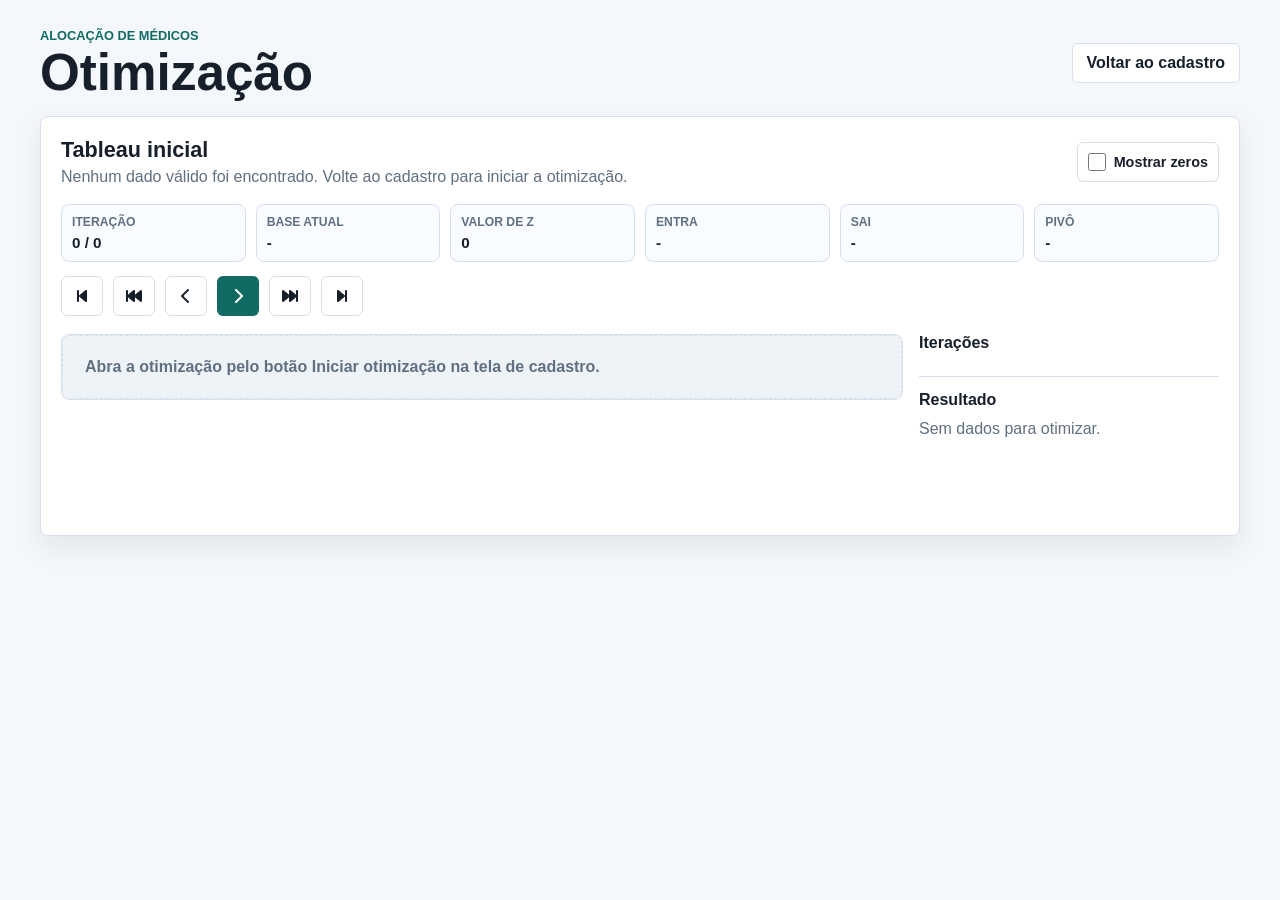
==== optimization.html @ 03316adb "feat: table" ====
<!doctype html>
<html lang="pt-BR">
  <head>
    <meta charset="utf-8">
    <meta name="viewport" content="width=device-width, initial-scale=1">
    <title>Simplex Didático - Otimização</title>
    <link rel="stylesheet" href="styles.css">
    <link rel="stylesheet" href="https://cdnjs.cloudflare.com/ajax/libs/font-awesome/6.5.1/css/all.min.css" crossorigin="anonymous" referrerpolicy="no-referrer" />
  </head>
  <body>
    <main class="app-shell optimization-page">
      <header class="app-header">
        <div>
          <p class="eyebrow">Alocação de médicos</p>
          <h1>Otimização</h1>
        </div>
        <div class="header-actions" aria-label="Ações principais">
          <button class="secondary-button" type="button" id="backButton">Voltar ao cadastro</button>
        </div>
      </header>

      <section class="editor-panel optimization-panel" aria-labelledby="tableauTitle">
        <div class="section-heading">
          <div>
            <h2 id="tableauTitle">Tableau inicial</h2>
            <p id="optimizationStatus" aria-live="polite">Gerando tabela do Simplex.</p>
          </div>
          <label class="toggle-control" for="showZerosToggle">
            <input id="showZerosToggle" type="checkbox">
            <span>Mostrar zeros</span>
          </label>
        </div>

        <div class="simplex-summary" aria-label="Resumo da iteração">
          <div class="summary-item">
            <span>Iteração</span>
            <strong id="iterationCounter">0 / 0</strong>
          </div>
          <div class="summary-item">
            <span>Base atual</span>
            <strong id="baseSummary">-</strong>
          </div>
          <div class="summary-item">
            <span>Valor de Z</span>
            <strong id="objectiveValue">0</strong>
          </div>
          <div class="summary-item">
            <span>Entra</span>
            <strong id="enteringVariable">-</strong>
          </div>
          <div class="summary-item">
            <span>Sai</span>
            <strong id="leavingVariable">-</strong>
          </div>
          <div class="summary-item">
            <span>Pivô</span>
            <strong id="pivotInfo">-</strong>
          </div>
        </div>

        <div class="iteration-controls" aria-label="Navegação entre iterações">
          <button class="secondary-button icon-button" type="button" id="firstIterationButton" aria-label="Primeiro passo">
            <i class="fa-solid fa-backward-step" aria-hidden="true"></i>
          </button>
          <button class="secondary-button icon-button" type="button" id="previousTableauButton" aria-label="Iteração anterior">
            <i class="fa-solid fa-backward-fast" aria-hidden="true"></i>
          </button>
          <button class="secondary-button icon-button" type="button" id="previousStepButton" aria-label="Subpasso anterior">
            <i class="fa-solid fa-chevron-left" aria-hidden="true"></i>
          </button>
          <button class="primary-button icon-button" type="button" id="nextStepButton" aria-label="Próximo subpasso">
            <i class="fa-solid fa-chevron-right" aria-hidden="true"></i>
          </button>
          <button class="secondary-button icon-button" type="button" id="nextTableauButton" aria-label="Próxima iteração">
            <i class="fa-solid fa-forward-fast" aria-hidden="true"></i>
          </button>
          <button class="secondary-button icon-button" type="button" id="lastIterationButton" aria-label="Último passo">
            <i class="fa-solid fa-forward-step" aria-hidden="true"></i>
          </button>
        </div>

        <div class="optimization-layout">
          <div id="tableauContainer" class="optimization-table-shell"></div>

          <aside class="iteration-panel" aria-label="Iterações e resultado">
            <section aria-labelledby="iterationsTitle">
              <h3 id="iterationsTitle">Iterações</h3>
              <div id="iterationList" class="iteration-list"></div>
            </section>

            <section class="result-panel" aria-labelledby="resultTitle">
              <h3 id="resultTitle">Resultado</h3>
              <div id="resultPanel" class="result-content">Aguardando execução do algoritmo.</div>
            </section>
          </aside>
        </div>
      </section>
    </main>

    <script src="simplex-engine.js"></script>
    <script src="optimization.js"></script>
  </body>
</html>
---- styles.css ----
:root {
  --bg: #f4f7fb;
  --surface: #ffffff;
  --surface-muted: #eef3f8;
  --text: #17202a;
  --muted: #607080;
  --line: #d7e0ea;
  --primary: #126b63;
  --primary-dark: #0d534d;
  --header-bg: #d9eee9;
  --header-border: #9fcfc5;
  --danger: #b42318;
  --danger-bg: #fff0ee;
  --warning-bg: #fff7e6;
  --success: #137333;
  --shadow: 0 12px 28px rgba(23, 32, 42, 0.08);
  font-family: Inter, "Segoe UI", Arial, sans-serif;
}

* {
  box-sizing: border-box;
}

body {
  margin: 0;
  min-height: 100vh;
  background: var(--bg);
  color: var(--text);
}

button,
input,
select {
  font: inherit;
}

button {
  cursor: pointer;
}

.app-shell {
  width: min(1440px, calc(100% - 32px));
  margin: 0 auto;
  padding: 28px 0;
}

.app-header,
.section-heading,
.json-heading {
  display: flex;
  align-items: center;
  justify-content: space-between;
  gap: 16px;
}

.app-header {
  margin-bottom: 18px;
}

.eyebrow {
  margin: 0 0 4px;
  color: var(--primary);
  font-size: 0.8rem;
  font-weight: 700;
  letter-spacing: 0;
  text-transform: uppercase;
}

h1,
h2,
h3,
p {
  margin-top: 0;
}

h1 {
  margin-bottom: 0;
  font-size: clamp(2rem, 4vw, 3.25rem);
  line-height: 1;
}

h2 {
  margin-bottom: 5px;
  font-size: 1.35rem;
}

h3 {
  margin-bottom: 5px;
  font-size: 1rem;
}

.section-heading p {
  margin-bottom: 0;
  color: var(--muted);
}

.compact {
  margin-bottom: 12px;
}

.header-actions {
  display: flex;
  flex-wrap: wrap;
  justify-content: flex-end;
  gap: 10px;
}

.json-actions {
  display: flex;
  flex-wrap: wrap;
  justify-content: flex-end;
  gap: 10px;
}

.primary-button,
.secondary-button,
.danger-button {
  min-height: 40px;
  border: 1px solid transparent;
  border-radius: 6px;
  padding: 9px 14px;
  font-weight: 700;
}

.primary-button {
  background: var(--primary);
  color: #ffffff;
}

.primary-button:hover,
.primary-button:focus-visible {
  background: var(--primary-dark);
}

.primary-button:disabled {
  cursor: not-allowed;
  background: #9eb9b5;
}

.secondary-button {
  background: var(--surface);
  border-color: var(--line);
  color: var(--text);
}

.secondary-button:hover,
.secondary-button:focus-visible {
  border-color: var(--primary);
  color: var(--primary);
}

.danger-button {
  background: var(--danger-bg);
  color: var(--danger);
}

.danger-button:hover,
.danger-button:focus-visible {
  border-color: var(--danger);
}

.workspace {
  display: grid;
  grid-template-columns: minmax(0, 1.45fr) minmax(360px, 0.95fr);
  gap: 18px;
  align-items: start;
}

.editor-panel,
.preview-panel {
  border: 1px solid var(--line);
  border-radius: 8px;
  background: var(--surface);
  box-shadow: var(--shadow);
  padding: 20px;
}

.preview-panel {
  position: sticky;
  top: 18px;
}

.optimization-start {
  display: grid;
  gap: 14px;
  margin-top: 18px;
  border-top: 1px solid var(--line);
  padding-top: 16px;
}

.optimization-start p {
  margin: 0;
  color: var(--muted);
  line-height: 1.5;
}

.optimization-page {
  width: min(1200px, calc(100% - 32px));
}

.optimization-panel {
  min-height: 420px;
}

.toggle-control {
  display: inline-flex;
  align-items: center;
  gap: 8px;
  min-height: 40px;
  padding: 8px 10px;
  border: 1px solid var(--line);
  border-radius: 6px;
  background: var(--surface);
  color: var(--text);
  font-size: 0.9rem;
  font-weight: 700;
}

.toggle-control input {
  width: 18px;
  min-width: 18px;
  height: 18px;
  margin: 0;
  accent-color: var(--primary);
}

.simplex-summary {
  display: grid;
  grid-template-columns: repeat(6, minmax(0, 1fr));
  gap: 10px;
  margin-top: 18px;
}

.summary-item {
  min-width: 0;
  border: 1px solid var(--line);
  border-radius: 8px;
  background: #f8fbff;
  padding: 10px;
}

.summary-item span {
  display: block;
  margin-bottom: 5px;
  color: var(--muted);
  font-size: 0.76rem;
  font-weight: 800;
  text-transform: uppercase;
}

.summary-item strong {
  display: block;
  overflow: hidden;
  color: var(--text);
  font-size: 0.95rem;
  text-overflow: ellipsis;
  white-space: nowrap;
}

.iteration-controls {
  display: flex;
  flex-wrap: wrap;
  gap: 10px;
  margin-top: 14px;
}

.iteration-controls button {
  display: inline-flex;
  align-items: center;
  justify-content: center;
  min-width: 42px;
  width: 42px;
  height: 40px;
  padding: 0;
}

.iteration-controls i {
  font-size: 0.95rem;
  line-height: 1;
}

.optimization-layout {
  display: grid;
  grid-template-columns: minmax(0, 1fr) minmax(240px, 300px);
  gap: 16px;
  align-items: start;
}

.optimization-table-shell {
  overflow-x: auto;
  margin-top: 18px;
  border: 1px solid var(--line);
  border-radius: 8px;
}

.optimization-table-shell table {
  width: max-content;
  min-width: 100%;
  border-collapse: collapse;
  table-layout: fixed;
}

.simplex-table th,
.simplex-table td {
  border-bottom: 1px solid rgba(215, 224, 234, 0.8);
  padding: 10px;
  text-align: right;
  vertical-align: middle;
  white-space: nowrap;
}

.simplex-table th {
  background: var(--header-bg);
  color: var(--primary-dark);
  font-size: 0.82rem;
  font-weight: 800;
}

.simplex-table tbody tr:last-child td {
  border-bottom: 0;
}

.simplex-table .pivot-column {
  background: #fff7e6;
}

.simplex-table .pivot-row {
  background: #eef7ff;
}

.simplex-table .pivot-cell {
  background: #ffe2a8;
  color: #7a3f00;
  font-weight: 900;
  outline: 2px solid #d97706;
  outline-offset: -2px;
}

.simplex-table .leaving-base {
  background: #fff0ee;
  color: var(--danger);
  font-weight: 900;
}

.simplex-table th:first-child,
.simplex-table td:first-child {
  position: sticky;
  left: 0;
  z-index: 2;
  background: var(--surface);
  text-align: left;
  box-shadow: 8px 0 12px rgba(23, 32, 42, 0.06);
}

.simplex-table th:first-child {
  z-index: 4;
  background: var(--header-bg);
}

.simplex-table th:first-child::after,
.simplex-table td:first-child::after {
  position: absolute;
  top: 0;
  right: 0;
  bottom: 0;
  z-index: 1;
  width: 1px;
  background: rgba(215, 224, 234, 0.8);
  content: "";
}

.simplex-table .solution-column {
  position: sticky;
  right: 0;
  z-index: 2;
  background: var(--surface);
  box-shadow: -8px 0 12px rgba(23, 32, 42, 0.06);
}

.simplex-table th.solution-column {
  z-index: 4;
  background: var(--header-bg);
}

.simplex-table .solution-column::before {
  position: absolute;
  top: 0;
  bottom: 0;
  left: 0;
  z-index: 1;
  width: 1px;
  background: rgba(215, 224, 234, 0.8);
  content: "";
}

.simplex-table sub {
  font-size: 0.72em;
  line-height: 0;
}

.simplex-table td:first-child span {
  display: block;
  overflow: hidden;
  margin-top: 3px;
  color: var(--muted);
  font-size: 0.78rem;
  font-weight: 600;
  text-overflow: ellipsis;
}

.simplex-table .objective-row td {
  background: #f8fbff;
  font-weight: 800;
}

.simplex-table .objective-row td:first-child,
.simplex-table .objective-row .solution-column {
  background: #f8fbff;
}

.iteration-panel {
  display: grid;
  gap: 16px;
  margin-top: 18px;
}

.iteration-panel h3 {
  margin-bottom: 8px;
}

.iteration-list {
  display: grid;
  gap: 8px;
}

.iteration-card {
  overflow: hidden;
  border: 1px solid var(--line);
  border-radius: 8px;
  background: var(--surface);
}

.iteration-card.is-active {
  border-color: var(--primary);
}

.iteration-card-title {
  display: flex;
  align-items: center;
  justify-content: space-between;
  gap: 10px;
  width: 100%;
  min-height: 0;
  border: 0;
  border-bottom: 1px solid var(--line);
  background: #f8fbff;
  padding: 9px 10px;
  text-align: left;
}

.iteration-card-title strong,
.iteration-card-title span,
.substep-item {
  overflow: hidden;
  text-overflow: ellipsis;
  white-space: nowrap;
}

.iteration-card-title span {
  color: var(--muted);
  font-size: 0.78rem;
  font-weight: 700;
}

.substep-list {
  display: grid;
  gap: 2px;
  padding: 6px;
}

.substep-item {
  width: 100%;
  min-height: 32px;
  border: 0;
  border-radius: 5px;
  background: transparent;
  color: var(--muted);
  font-size: 0.82rem;
  font-weight: 700;
  padding: 7px 8px;
  text-align: left;
}

.substep-item.is-active {
  background: var(--header-bg);
  color: var(--primary-dark);
}

.result-panel {
  border-top: 1px solid var(--line);
  padding-top: 14px;
}

.result-content {
  color: var(--muted);
  line-height: 1.45;
}

.result-content p {
  margin-bottom: 0;
}

.result-badge {
  display: inline-block;
  border-radius: 6px;
  padding: 7px 9px;
  font-weight: 800;
}

.result-badge.success {
  background: #e9f6ee;
  color: var(--success);
}

.result-badge.error {
  background: var(--danger-bg);
  color: var(--danger);
}

.result-list {
  display: grid;
  gap: 8px;
  margin: 12px 0 0;
}

.result-list div {
  display: flex;
  justify-content: space-between;
  gap: 12px;
  border-bottom: 1px solid rgba(215, 224, 234, 0.8);
  padding-bottom: 7px;
}

.result-list dt {
  color: var(--muted);
  font-weight: 700;
}

.result-list dd {
  margin: 0;
  color: var(--text);
  font-weight: 800;
  text-align: right;
}

.empty-state {
  border: 1px dashed var(--line);
  border-radius: 8px;
  background: var(--surface-muted);
  padding: 22px;
}

.empty-state p {
  margin: 0;
  color: var(--muted);
  font-weight: 700;
}

.budget-row {
  margin: 20px 0 26px;
}

.field-row {
  display: grid;
  grid-template-columns: minmax(150px, 220px) minmax(0, 1fr);
  gap: 12px;
  align-items: start;
}

label {
  padding-top: 10px;
  font-weight: 700;
}

input,
select {
  width: 100%;
  min-width: 0;
  height: 40px;
  border: 1px solid var(--line);
  border-radius: 6px;
  background: #ffffff;
  color: var(--text);
  line-height: 40px;
  padding: 0 10px;
}

input[type="number"] {
  appearance: textfield;
  -moz-appearance: textfield;
  padding-right: 10px;
}

input[type="number"]::-webkit-inner-spin-button,
input[type="number"]::-webkit-outer-spin-button {
  margin: 0;
  appearance: none;
  -webkit-appearance: none;
}

select {
  appearance: auto;
  line-height: normal;
  padding: 0 34px 0 12px;
}

input:focus,
select:focus {
  border-color: var(--primary);
  outline: 3px solid rgba(18, 107, 99, 0.16);
}

input.is-invalid,
select.is-invalid {
  border-color: var(--danger);
}

.field-control {
  position: relative;
}

.field-error {
  position: absolute;
  left: 0;
  top: calc(100% + 8px);
  z-index: 20;
  display: none;
  width: max-content;
  max-width: min(280px, calc(100vw - 48px));
  margin: 0;
  border: 1px solid #f4c7c3;
  border-radius: 6px;
  background: var(--danger-bg);
  box-shadow: 0 10px 22px rgba(23, 32, 42, 0.14);
  color: var(--danger);
  font-size: 0.82rem;
  font-weight: 700;
  line-height: 1.35;
  padding: 8px 10px;
}

.field-error::before {
  position: absolute;
  top: -6px;
  left: 14px;
  width: 10px;
  height: 10px;
  border-top: 1px solid #f4c7c3;
  border-left: 1px solid #f4c7c3;
  background: var(--danger-bg);
  content: "";
  transform: rotate(45deg);
}

.field-control:hover .field-error:not(:empty),
.field-control:focus-within .field-error:not(:empty),
.field-control.show-error .field-error:not(:empty) {
  display: block;
}

.toast {
  position: fixed;
  bottom: 20px;
  left: 20px;
  background: var(--danger);
  color: #ffffff;
  padding: 16px 20px;
  border-radius: 6px;
  box-shadow: 0 8px 16px rgba(0, 0, 0, 0.15);
  font-size: 0.95rem;
  z-index: 9999;
  animation: slideIn 0.3s ease-out;
}

@keyframes slideIn {
  from {
    transform: translateX(-100%);
    opacity: 0;
  }
  to {
    transform: translateX(0);
    opacity: 1;
  }
}

.toast.success {
  background: var(--success);
}

.data-section {
  margin-top: 26px;
}

.table-shell {
  overflow-x: auto;
  border: 1px solid var(--line);
  border-radius: 8px;
}

.table-shell table {
  width: 100%;
  border-collapse: collapse;
  table-layout: auto;
  min-width: 620px;
}

.table-shell button {
  display: inline-flex;
  align-items: center;
  justify-content: center;
  min-height: 40px;
  height: 40px;
  padding: 0 12px;
}

.icon-button {
  width: 40px;
  padding: 0;
}

.icon-button i {
  font-size: 1rem;
  line-height: 1;
}

.table-shell tbody tr {
  display: table-row;
  height: 64px;
}

.table-shell th,
.table-shell td {
  position: relative;
  text-align: left;
  padding: 12px;
  border-bottom: 1px solid rgba(215, 224, 234, 0.8);
  vertical-align: middle;
}

.table-shell td {
  display: table-cell;
}

.table-shell input,
.table-shell select {
  height: 40px;
  width: 100%;
}


.table-shell thead th {
  background: var(--header-bg);
  color: var(--primary-dark);
  font-weight: 700;
  letter-spacing: 0.02em;
}

.table-shell tbody tr:last-child td {
  border-bottom: none;
}

.table-shell th:nth-child(1),
.table-shell td:nth-child(1) {
  min-width: 160px;
}

.table-shell th:nth-child(2),
.table-shell td:nth-child(2),
.table-shell th:nth-child(3),
.table-shell td:nth-child(3),
.table-shell th:nth-child(4),
.table-shell td:nth-child(4) {
  width: 90px;
  max-width: 110px;
}

.table-shell th:nth-child(5),
.table-shell td:nth-child(5) {
  min-width: 170px;
}

.table-shell .action-column {
  width: 120px;
  min-width: 120px;
}

.table-shell input {
  padding: 0 12px;
}

.table-shell input[type="number"] {
  padding-right: 12px;
}

.table-shell select {
  padding: 0 34px 0 12px;
}

table {
  width: 100%;
  min-width: 760px;
  border-collapse: collapse;
}

th,
td {
  border-bottom: 1px solid var(--line);
  padding: 10px;
  text-align: left;
  vertical-align: top;
}

th {
  background: var(--surface-muted);
  color: #334155;
  font-size: 0.82rem;
  font-weight: 800;
}

tr:last-child td {
  border-bottom: 0;
}

.action-column {
  width: 92px;
  text-align: center;
}

td.action-column {
  vertical-align: middle;
}

.empty-row {
  color: var(--muted);
  text-align: center;
}

.model-block {
  margin-top: 18px;
  border-top: 1px solid var(--line);
  padding-top: 16px;
}

pre {
  overflow: auto;
  margin: 10px 0 0;
  border: 1px solid var(--line);
  border-radius: 8px;
  background: #0f172a;
  color: #e6edf7;
  padding: 14px;
  line-height: 1.55;
  white-space: pre-wrap;
  word-break: break-word;
}

.json-output {
  max-height: 360px;
}

.copy-status {
  min-height: 20px;
  margin: 8px 0 0;
  color: var(--success);
  font-weight: 700;
}

@media (max-width: 1100px) {
  .workspace {
    grid-template-columns: 1fr;
  }

  .preview-panel {
    position: static;
  }
}

@media (max-width: 720px) {
  .app-shell {
    width: min(100% - 20px, 1440px);
    padding: 18px 0;
  }

  .app-header,
  .section-heading,
  .json-heading {
    align-items: stretch;
    flex-direction: column;
  }

  .header-actions,
  .json-actions,
  .section-heading .primary-button,
  .json-heading .primary-button,
  .json-heading .secondary-button,
  .optimization-start .primary-button,
  .toggle-control,
  .secondary-button {
    width: 100%;
  }

  .toggle-control {
    justify-content: flex-start;
  }

  .simplex-summary {
    grid-template-columns: repeat(2, minmax(0, 1fr));
  }

  .iteration-controls button {
    flex: 1 1 42px;
  }

  .optimization-layout {
    grid-template-columns: 1fr;
  }

  .json-actions {
    flex-direction: column;
  }

  .field-row {
    grid-template-columns: 1fr;
    gap: 6px;
  }

  .table-shell {
    overflow: visible;
    border: 0;
    border-radius: 0;
  }

  .table-shell table,
  .table-shell tbody,
  .table-shell tr,
  .table-shell td {
    display: block;
    width: 100%;
    min-width: 0;
  }

  .table-shell table {
    border-collapse: separate;
  }

  .table-shell thead {
    display: none;
  }

  .table-shell tbody {
    display: grid;
    gap: 12px;
  }

  .table-shell tbody tr {
    height: auto;
    border: 1px solid var(--line);
    border-radius: 8px;
    background: #ffffff;
    overflow: visible;
  }

  .table-shell th:nth-child(n),
  .table-shell td:nth-child(n),
  .table-shell .action-column {
    width: 100%;
    min-width: 0;
    max-width: none;
  }

  .table-shell td {
    display: grid;
    grid-template-columns: minmax(84px, 29%) minmax(0, 1fr);
    gap: 10px;
    align-items: center;
    border-bottom: 1px solid rgba(215, 224, 234, 0.8);
    padding: 10px 12px;
    text-align: left;
  }

  .table-shell td:last-child {
    border-bottom: 0;
  }

  .table-shell td::before {
    color: var(--muted);
    content: attr(data-label);
    font-size: 0.8rem;
    font-weight: 800;
  }

  .table-shell td.string-field,
  .table-shell td.stacked-field {
    grid-template-columns: 1fr;
    gap: 6px;
  }

  .table-shell td.string-field[data-label="Nome"] {
    background: var(--header-bg);
  }

  .table-shell td.string-field[data-label="Nome"]::before {
    color: var(--primary-dark);
  }

  .table-shell td.empty-row {
    display: block;
    border: 1px solid var(--line);
    border-radius: 8px;
    padding: 18px;
    text-align: center;
  }

  .table-shell td.empty-row::before {
    content: none;
  }

  .table-shell input,
  .table-shell select {
    min-width: 0;
  }

  .table-shell .action-column::before {
    justify-self: start;
  }

  .table-shell .action-column {
    justify-items: stretch;
  }

  .table-shell .action-column .icon-button {
    width: 40px;
    justify-self: end;
  }

  .optimization-table-shell {
    overflow-x: auto;
    border: 1px solid var(--line);
    border-radius: 8px;
  }

  .optimization-table-shell table,
  .optimization-table-shell thead,
  .optimization-table-shell tbody,
  .optimization-table-shell tr,
  .optimization-table-shell th,
  .optimization-table-shell td {
    width: auto;
    min-width: 0;
    max-width: none;
  }

  .optimization-table-shell table {
    min-width: 100%;
    border-collapse: collapse;
  }

  .optimization-table-shell thead {
    display: table-header-group;
  }

  .optimization-table-shell tbody {
    display: table-row-group;
  }

  .optimization-table-shell tr {
    display: table-row;
    border: 0;
    border-radius: 0;
  }

  .optimization-table-shell th,
  .optimization-table-shell td {
    display: table-cell;
    padding: 10px;
  }

  .optimization-table-shell th:nth-child(n),
  .optimization-table-shell td:nth-child(n) {
    width: auto;
    min-width: 0;
    max-width: none;
  }

  .optimization-table-shell th:first-child,
  .optimization-table-shell td:first-child {
    min-width: 0;
  }

  .optimization-table-shell td::before {
    content: none;
  }

  label {
    padding-top: 0;
  }

  .editor-panel,
  .preview-panel {
    padding: 16px;
  }
}
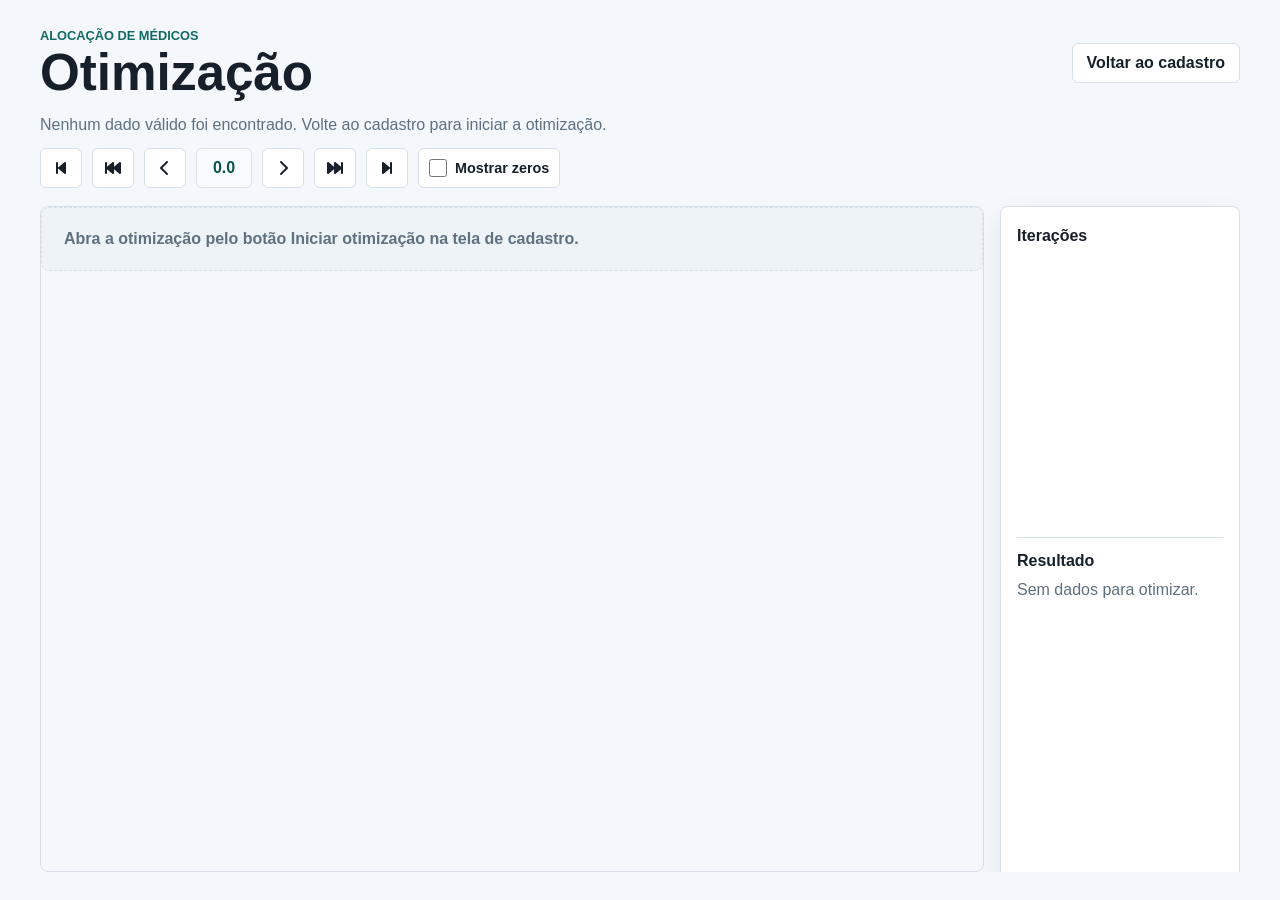
==== commit 79468e32: "style(optimization): refine page layout and restore iteration panel card" ====
--- a/optimization.html
+++ b/optimization.html
@@ -22,61 +22,35 @@
       <section class="editor-panel optimization-panel" aria-labelledby="tableauTitle">
         <div class="section-heading">
           <div>
-            <h2 id="tableauTitle">Tableau inicial</h2>
             <p id="optimizationStatus" aria-live="polite">Gerando tabela do Simplex.</p>
           </div>
+
+        </div>
+
+        <div class="iteration-controls" aria-label="Navegação entre iterações">
+          <button class="secondary-button icon-button" type="button" id="firstIterationButton" aria-label="Primeiro passo" title="Primeiro passo">
+            <i class="fa-solid fa-backward-step" aria-hidden="true"></i>
+          </button>
+          <button class="secondary-button icon-button" type="button" id="previousTableauButton" aria-label="Iteração anterior" title="Iteração anterior">
+            <i class="fa-solid fa-backward-fast" aria-hidden="true"></i>
+          </button>
+          <button class="secondary-button icon-button" type="button" id="previousStepButton" aria-label="Subpasso anterior" title="Subpasso anterior">
+            <i class="fa-solid fa-chevron-left" aria-hidden="true"></i>
+          </button>
+          <div class="step-position" id="iterationCounter" aria-live="polite">0.0</div>
+          <button class="secondary-button icon-button" type="button" id="nextStepButton" aria-label="Próximo subpasso" title="Próximo subpasso">
+            <i class="fa-solid fa-chevron-right" aria-hidden="true"></i>
+          </button>
+          <button class="secondary-button icon-button" type="button" id="nextTableauButton" aria-label="Próxima iteração" title="Próxima iteração">
+            <i class="fa-solid fa-forward-fast" aria-hidden="true"></i>
+          </button>
+          <button class="secondary-button icon-button" type="button" id="lastIterationButton" aria-label="Último passo" title="Último passo">
+            <i class="fa-solid fa-forward-step" aria-hidden="true"></i>
+          </button>
           <label class="toggle-control" for="showZerosToggle">
             <input id="showZerosToggle" type="checkbox">
             <span>Mostrar zeros</span>
           </label>
-        </div>
-
-        <div class="simplex-summary" aria-label="Resumo da iteração">
-          <div class="summary-item">
-            <span>Iteração</span>
-            <strong id="iterationCounter">0 / 0</strong>
-          </div>
-          <div class="summary-item">
-            <span>Base atual</span>
-            <strong id="baseSummary">-</strong>
-          </div>
-          <div class="summary-item">
-            <span>Valor de Z</span>
-            <strong id="objectiveValue">0</strong>
-          </div>
-          <div class="summary-item">
-            <span>Entra</span>
-            <strong id="enteringVariable">-</strong>
-          </div>
-          <div class="summary-item">
-            <span>Sai</span>
-            <strong id="leavingVariable">-</strong>
-          </div>
-          <div class="summary-item">
-            <span>Pivô</span>
-            <strong id="pivotInfo">-</strong>
-          </div>
-        </div>
-
-        <div class="iteration-controls" aria-label="Navegação entre iterações">
-          <button class="secondary-button icon-button" type="button" id="firstIterationButton" aria-label="Primeiro passo">
-            <i class="fa-solid fa-backward-step" aria-hidden="true"></i>
-          </button>
-          <button class="secondary-button icon-button" type="button" id="previousTableauButton" aria-label="Iteração anterior">
-            <i class="fa-solid fa-backward-fast" aria-hidden="true"></i>
-          </button>
-          <button class="secondary-button icon-button" type="button" id="previousStepButton" aria-label="Subpasso anterior">
-            <i class="fa-solid fa-chevron-left" aria-hidden="true"></i>
-          </button>
-          <button class="primary-button icon-button" type="button" id="nextStepButton" aria-label="Próximo subpasso">
-            <i class="fa-solid fa-chevron-right" aria-hidden="true"></i>
-          </button>
-          <button class="secondary-button icon-button" type="button" id="nextTableauButton" aria-label="Próxima iteração">
-            <i class="fa-solid fa-forward-fast" aria-hidden="true"></i>
-          </button>
-          <button class="secondary-button icon-button" type="button" id="lastIterationButton" aria-label="Último passo">
-            <i class="fa-solid fa-forward-step" aria-hidden="true"></i>
-          </button>
         </div>
 
         <div class="optimization-layout">
--- a/styles.css
+++ b/styles.css
@@ -21,11 +21,17 @@
   box-sizing: border-box;
 }
 
+html,
+body {
+  height: 100%;
+}
+
 body {
   margin: 0;
-  min-height: 100vh;
+  min-height: 100%;
   background: var(--bg);
   color: var(--text);
+  overflow: hidden;
 }
 
 button,
@@ -42,6 +48,7 @@
   width: min(1440px, calc(100% - 32px));
   margin: 0 auto;
   padding: 28px 0;
+  overflow: visible;
 }
 
 .app-header,
@@ -196,10 +203,26 @@
 
 .optimization-page {
   width: min(1200px, calc(100% - 32px));
+  height: 100vh;
+  display: flex;
+  flex-direction: column;
+  overflow: hidden;
+}
+
+.editor-panel.optimization-panel {
+  border: none;
+  border-radius: 0;
+  background: transparent;
+  box-shadow: none;
+  padding: 0;
 }
 
 .optimization-panel {
-  min-height: 420px;
+  flex: 1 1 auto;
+  min-height: 0;
+  display: flex;
+  flex-direction: column;
+  overflow: hidden;
 }
 
 .toggle-control {
@@ -224,39 +247,6 @@
   accent-color: var(--primary);
 }
 
-.simplex-summary {
-  display: grid;
-  grid-template-columns: repeat(6, minmax(0, 1fr));
-  gap: 10px;
-  margin-top: 18px;
-}
-
-.summary-item {
-  min-width: 0;
-  border: 1px solid var(--line);
-  border-radius: 8px;
-  background: #f8fbff;
-  padding: 10px;
-}
-
-.summary-item span {
-  display: block;
-  margin-bottom: 5px;
-  color: var(--muted);
-  font-size: 0.76rem;
-  font-weight: 800;
-  text-transform: uppercase;
-}
-
-.summary-item strong {
-  display: block;
-  overflow: hidden;
-  color: var(--text);
-  font-size: 0.95rem;
-  text-overflow: ellipsis;
-  white-space: nowrap;
-}
-
 .iteration-controls {
   display: flex;
   flex-wrap: wrap;
@@ -279,14 +269,32 @@
   line-height: 1;
 }
 
+.step-position {
+  display: inline-flex;
+  align-items: center;
+  justify-content: center;
+  min-width: 56px;
+  height: 40px;
+  border: 1px solid var(--line);
+  border-radius: 6px;
+  background: #f8fbff;
+  color: var(--primary-dark);
+  font-weight: 900;
+  padding: 0 12px;
+}
+
 .optimization-layout {
-  display: grid;
-  grid-template-columns: minmax(0, 1fr) minmax(240px, 300px);
+  display: flex;
   gap: 16px;
-  align-items: start;
+  align-items: stretch;
+  flex: 1 1 0;
+  min-height: 0;
 }
 
 .optimization-table-shell {
+  flex: 1 1 0;
+  min-width: 0;
+  min-height: 0;
   overflow-x: auto;
   margin-top: 18px;
   border: 1px solid var(--line);
@@ -321,19 +329,69 @@
 }
 
 .simplex-table .pivot-column {
-  background: #fff7e6;
+  background: var(--primary);
+  color: #ffffff;
+}
+
+.simplex-table th.pivot-column {
+  background: var(--primary-dark);
+  color: #ffffff;
 }
 
 .simplex-table .pivot-row {
   background: #eef7ff;
 }
 
+.simplex-table .pivot-row.pivot-column,
+.simplex-table .objective-row .pivot-column {
+  background: var(--primary);
+  color: #ffffff;
+}
+
 .simplex-table .pivot-cell {
-  background: #ffe2a8;
-  color: #7a3f00;
+  background: var(--primary-dark);
+  color: #ffffff;
   font-weight: 900;
-  outline: 2px solid #d97706;
+  outline: 2px solid #ffffff;
   outline-offset: -2px;
+}
+
+.simplex-table .has-delta {
+  min-width: 0;
+  padding-top: 16px;
+}
+
+.simplex-table td.has-delta:not(.solution-column) {
+  position: relative;
+}
+
+.cell-current-value {
+  display: inline-block;
+  vertical-align: middle;
+}
+
+.cell-delta {
+  position: absolute;
+  top: 3px;
+  right: 4px;
+  display: inline-block;
+  border-radius: 4px;
+  padding: 1px 4px;
+  font-size: 0.58rem;
+  font-weight: 900;
+  line-height: 1.1;
+  pointer-events: none;
+  vertical-align: middle;
+}
+
+.cell-delta.positive {
+  background: #dff4e8;
+  color: var(--success);
+}
+
+.cell-delta.negative {
+  background: var(--danger-bg);
+  color: var(--danger);
 }
 
 .simplex-table .leaving-base {
@@ -418,10 +476,89 @@
   background: #f8fbff;
 }
 
+.simplex-table .objective-row .pivot-column {
+  background: var(--primary);
+  color: #ffffff;
+}
+
+.simplex-table.has-result-highlight th,
+.simplex-table.has-result-highlight td {
+  transition: background 0.16s ease, color 0.16s ease, opacity 0.16s ease, box-shadow 0.16s ease;
+}
+
+.simplex-table.has-result-highlight .is-result-muted {
+  opacity: 0.28;
+}
+
+.simplex-table.has-result-highlight th.is-result-context,
+.simplex-table.has-result-highlight td.is-result-context {
+  opacity: 1;
+  color: var(--text);
+  font-weight: 700;
+}
+
+.simplex-table.has-result-highlight .solution-column.is-result-highlight {
+  opacity: 1;
+  background: #fff7df;
+  color: var(--text);
+  box-shadow: inset 0 0 0 2px #d99a00;
+  font-weight: 900;
+}
+
+.has-tooltip {
+  cursor: help;
+}
+
+.app-tooltip {
+  position: fixed;
+  z-index: 10000;
+  width: max-content;
+  max-width: 240px;
+  border: 1px solid var(--line);
+  border-radius: 6px;
+  background: var(--text);
+  box-shadow: 0 10px 22px rgba(23, 32, 42, 0.18);
+  color: #ffffff;
+  font-size: 0.78rem;
+  font-weight: 800;
+  line-height: 1.35;
+  opacity: 0;
+  padding: 8px 10px;
+  pointer-events: none;
+  text-align: center;
+  transform: translateY(-4px);
+  transition: opacity 0.16s ease, transform 0.16s ease;
+  white-space: normal;
+}
+
+.app-tooltip.is-visible {
+  opacity: 1;
+  transform: translateY(0);
+}
+
+.app-tooltip-label {
+  margin-top: 3px;
+  font-size: 0.7rem;
+  font-style: italic;
+  font-weight: 600;
+  opacity: 0.82;
+}
+
 .iteration-panel {
   display: grid;
   gap: 16px;
+  height: 100%;
+  max-height: 100%;
   margin-top: 18px;
+  overflow-y: auto;
+  padding: 20px 16px;
+  overscroll-behavior: contain;
+  min-width: 240px;
+  max-width: 300px;
+  border: 1px solid var(--line);
+  border-radius: 8px;
+  background: var(--surface);
+  box-shadow: var(--shadow);
 }
 
 .iteration-panel h3 {
@@ -539,6 +676,21 @@
   gap: 12px;
   border-bottom: 1px solid rgba(215, 224, 234, 0.8);
   padding-bottom: 7px;
+}
+
+.result-item {
+  border-radius: 6px;
+  cursor: pointer;
+  margin: -4px;
+  padding: 4px;
+  outline: 0;
+  transition: background 0.16s ease, box-shadow 0.16s ease;
+}
+
+.result-item:hover,
+.result-item:focus-visible {
+  background: #f8fbff;
+  box-shadow: inset 0 0 0 1px var(--primary);
 }
 
 .result-list dt {
@@ -697,6 +849,10 @@
   background: var(--success);
 }
 
+.toast.info {
+  background: var(--primary);
+}
+
 .data-section {
   margin-top: 26px;
 }
@@ -913,16 +1069,20 @@
     justify-content: flex-start;
   }
 
-  .simplex-summary {
-    grid-template-columns: repeat(2, minmax(0, 1fr));
-  }
-
   .iteration-controls button {
     flex: 1 1 42px;
   }
 
+  .step-position {
+    flex: 1 1 72px;
+  }
+
   .optimization-layout {
     grid-template-columns: 1fr;
+  }
+
+  .iteration-panel {
+    max-height: min(520px, calc(100vh - 140px));
   }
 
   .json-actions {
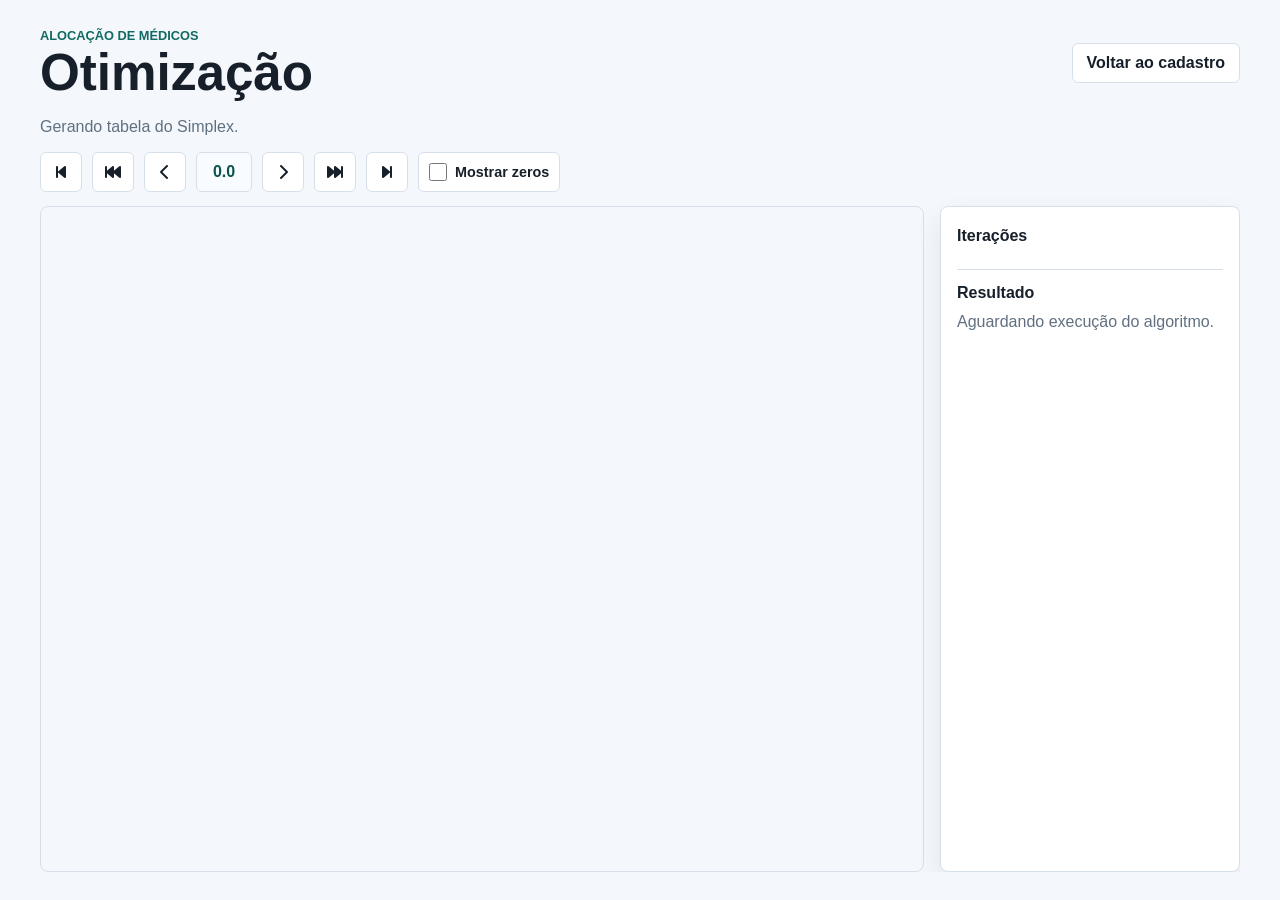
==== commit 545f48b1: "test: default engine" ====
--- a/optimization.html
+++ b/optimization.html
@@ -71,7 +71,8 @@
       </section>
     </main>
 
-    <script src="simplex-engine.js"></script>
-    <script src="optimization.js"></script>
+    <!-- <script src="simplex-engine.js"></script>
+    <script src="optimization.js"></script> -->
+    <!-- <script src="simplex-engine-padrao.js"></script> -->
   </body>
 </html>
--- a/styles.css
+++ b/styles.css
@@ -60,6 +60,10 @@
   gap: 16px;
 }
 
+.section-heading > div {
+  min-width: 0;
+}
+
 .app-header {
   margin-bottom: 18px;
 }
@@ -99,6 +103,11 @@
 .section-heading p {
   margin-bottom: 0;
   color: var(--muted);
+}
+
+#optimizationStatus {
+  line-height: 1.35;
+  overflow-wrap: anywhere;
 }
 
 .compact {
@@ -222,6 +231,7 @@
   min-height: 0;
   display: flex;
   flex-direction: column;
+  gap: 14px;
   overflow: hidden;
 }
 
@@ -251,7 +261,7 @@
   display: flex;
   flex-wrap: wrap;
   gap: 10px;
-  margin-top: 14px;
+  flex: 0 0 auto;
 }
 
 .iteration-controls button {
@@ -295,8 +305,7 @@
   flex: 1 1 0;
   min-width: 0;
   min-height: 0;
-  overflow-x: auto;
-  margin-top: 18px;
+  overflow: auto;
   border: 1px solid var(--line);
   border-radius: 8px;
 }
@@ -304,6 +313,7 @@
 .optimization-table-shell table {
   width: max-content;
   min-width: 100%;
+  height: 100%;
   border-collapse: collapse;
   table-layout: fixed;
 }
@@ -545,11 +555,11 @@
 }
 
 .iteration-panel {
-  display: grid;
+  display: flex;
+  flex-direction: column;
   gap: 16px;
-  height: 100%;
-  max-height: 100%;
-  margin-top: 18px;
+  flex: 0 0 300px;
+  min-height: 0;
   overflow-y: auto;
   padding: 20px 16px;
   overscroll-behavior: contain;
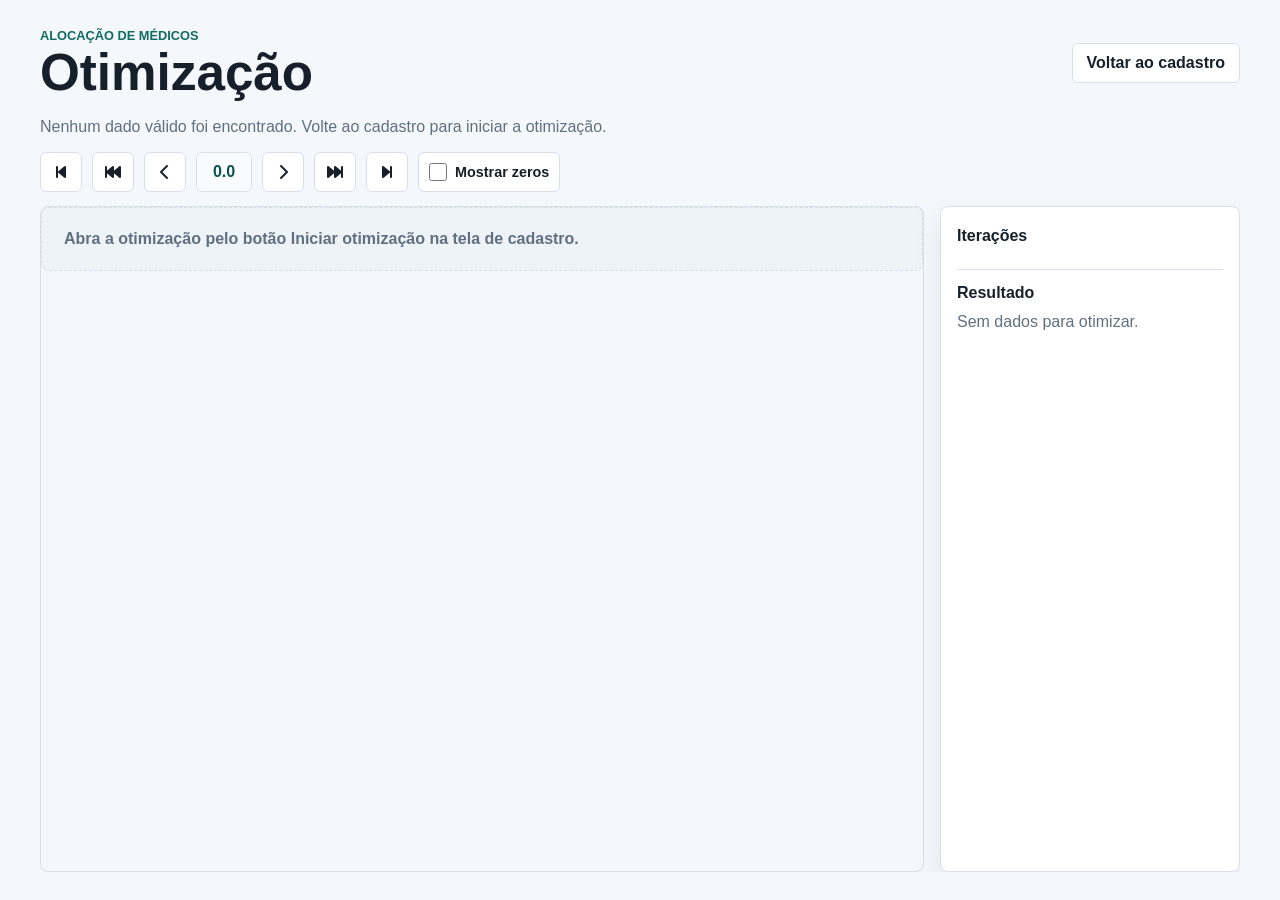
==== commit 57655811: "fix: uncomment optimization.js" ====
--- a/optimization.html
+++ b/optimization.html
@@ -71,8 +71,8 @@
       </section>
     </main>
 
-    <!-- <script src="simplex-engine.js"></script>
-    <script src="optimization.js"></script> -->
-    <!-- <script src="simplex-engine-padrao.js"></script> -->
+    <!-- <script src="simplex-engine.js"></script> -->
+    <script src="simplex-engine-padrao.js"></script>
+    <script src="optimization.js"></script>
   </body>
 </html>
